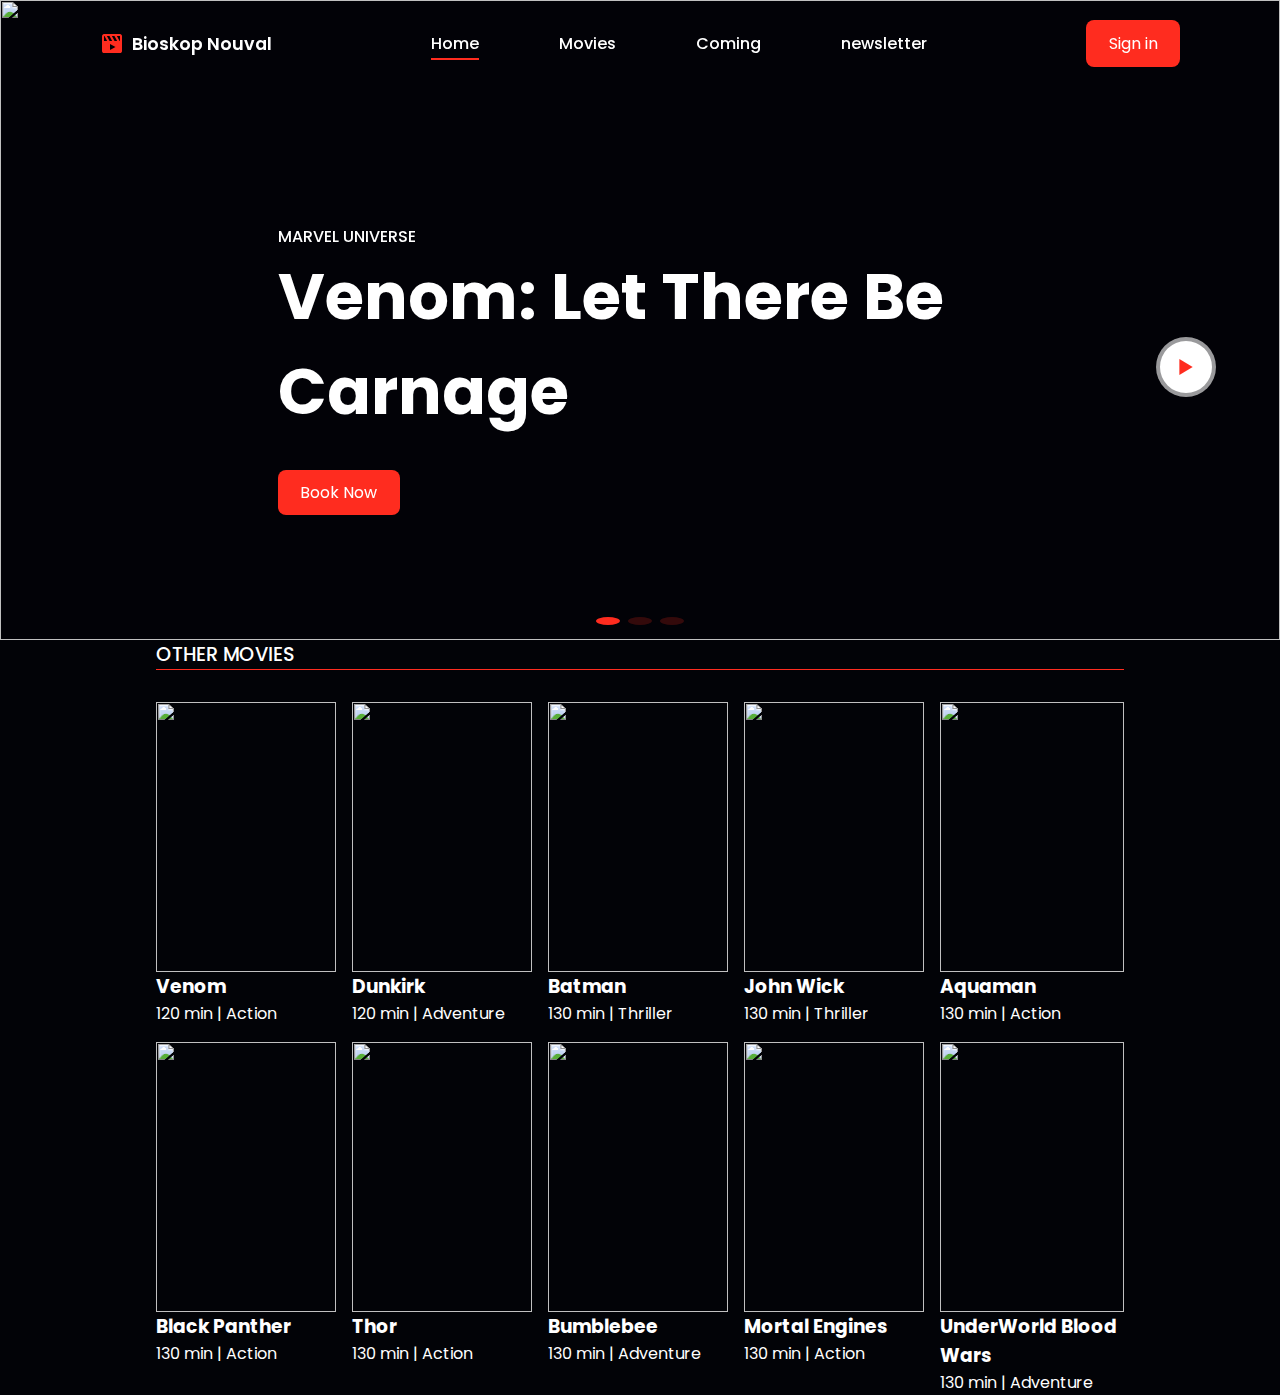
==== index.html @ 2c21bc81 "Add files via upload" ====
<!DOCTYPE html>
<html>
<head>
	<meta charset="utf-8">
	<meta name="viewport" content="width=device-width, initial-scale=1">
	<title>Nouval Theater</title>
	<link rel="stylesheet" href="style.css">
	<link rel="stylesheet" href="https://cdn.jsdelivr.net/npm/boxicons@latest/css/boxicons.min.css">
	<link rel="stylesheet" href="https://cdn.jsdelivr.net/npm/swiper@10/swiper-bundle.min.css" />
</head>
<body>
	<header>
		<a href="#" class="logo">
			<i class="bx bxs-movie-play"></i> Bioskop Nouval
		</a>
		<div class="bx bx-menu" id="menu-icon"></div>

		<ul class="navbar">
			<li><a href="#home" class="home-active">Home</a></li>
			<li><a href="#hmovies">Movies</a></li>
			<li><a href="#coming">Coming</a></li>
			<li><a href="#newsletter">newsletter</a></li>
		</ul>
		<a href="#" class="btn">Sign in</a>
	</header>
	<section class="home swiper" id="home"> 
		<div class="swiper-wrapper">
			<div class="swiper-slide container">
				<img src="img/home1.jpg">
				<div class="home-text">
					<span>Marvel Universe</span>
					<h1>Venom: Let There Be Carnage</h1><br>
					<a href="book.html" class="btn">Book Now</a>
					<a href="#" class="play">
						<i class="bx bx-play"></i>
					</a>
				</div>
			</div>
			<div class="swiper-slide container">
				<img src="img/home2.jpg">
				<div class="home-text">
					<span>Marvel Universe</span>
					<h1>Avengers: Infinity War</h1><br>
					<a href="book.html" class="btn">Book Now</a>
					<a href="#" class="play">
						<i class='bx bx-play'></i>
					</a>
				</div>
			</div>
			<div class="swiper-slide container">
				<img src="img/home3.jpg">
				<div class="home-text">
					<span>Marvel Universe</span>
					<h1>Spiderman: Far From Home</h1><br>
					<a href="book.html" class="btn">Book Now</a>
					<a href="#" class="play">
						<i class='bx bx-play'></i>
					</a>
				</div>
			</div>
		</div>
		<div class="swiper-pagination"></div>
	</section>
	<section class="movies" id="movies">
		<h2 class="heading">Other Movies</h2>

		<div class="movies-container">
			<div class="box">
			<div class="box-img">
				<img src="img/m1.jpg" alt="">
			</div>
			<h3>Venom</h3>
			<span>120 min | Action</span>
		</div>
			<div class="box">
			<div class="box-img">
				<img src="img/m2.jpg" alt="">
			</div>
			<h3>Dunkirk</h3>
			<span>120 min | Adventure</span>
		</div>
			<div class="box">
			<div class="box-img">
				<img src="img/m3.jpg" alt="">
			</div>
			<h3>Batman</h3>
			<span>130 min | Thriller</span>
		</div>
			<div class="box">
			<div class="box-img">
				<img src="img/m4.jpg" alt="">
			</div>
			<h3>John Wick</h3>
			<span>130 min | Thriller</span>
		</div>
			<div class="box">
			<div class="box-img">
				<img src="img/m5.jpg" alt="">
			</div>
			<h3>Aquaman</h3>
			<span>130 min | Action</span>
		</div>
			<div class="box">
			<div class="box-img">
				<img src="img/m6.jpg" alt="">
			</div>
			<h3>Black Panther</h3>
			<span>130 min | Action</span>
		</div>
			<div class="box">
			<div class="box-img">
				<img src="img/m7.jpg" alt="">
			</div>
			<h3>Thor</h3>
			<span>130 min | Action</span>
		</div>
			<div class="box">
			<div class="box-img">
				<img src="img/m8.png" alt="">
			</div>
			<h3>Bumblebee</h3>
			<span>130 min | Adventure</span>
		</div>
			<div class="box">
			<div class="box-img">
				<img src="img/m9.jpg" alt="">
			</div>
			<h3>Mortal Engines</h3>
			<span>130 min | Action</span>
		</div>
		<div class="box">
			<div class="box-img">
				<img src="img/m10.jpg" alt="">
			</div>
			<h3>UnderWorld Blood Wars</h3>
			<span>130 min | Adventure</span>
		</div>
		</div>
	</section>
	<script src="https://cdn.jsdelivr.net/npm/swiper@10/swiper-bundle.min.js"></script>
	<script src="main.js"></script>
</body>
</html>
---- style.css ----
@import url('https://fonts.googleapis.com/css2?family=Poppins:wght@200;300;400;500;600&display=swap');

* {
  font-family: 'Poppins', sans-serif;
  margin: 0;
  padding: 0;
  box-sizing: border-box;
  list-style: none;
  text-decoration: none;
  scroll-padding-top: 2rem;
  scroll-behavior: smooth;
}

:root {
  --main-color: #ff2c1f;
  --text-color: #020307;
  --bg-color: #fff;
}

body {
  background: var(--text-color);
  color: var(--bg-color);
}

section {
  padding: 4.5rem 0.1.5rem;
}

header {
  position: fixed;
  width: 100%;
  top: 0;
  right: 0;
  z-index: 1000;
  display: flex;
  align-items: center;
  justify-content: space-between;
  padding: 20px 100px;
  transition: 0.5;
}

.logo {
  font-size: 1.1rem;
  font-weight: 600;
  color: var(--bg-color);
  display: flex;
  align-items: center;
  column-gap: 0.5rem;
}

.logo .bx {
  font-size: 24px;
  color: var(--main-color);
}

.navbar {
  display: flex;
  column-gap: 5rem;
}

.navbar li {
  position: relative;
}

.navbar a {
  font-size: 1rem;
  font-weight: 500;
  color: var(--bg-color);
}

.navbar a::after {
  content: "";
  width: 0;
  height: 2px;
  background: var(--main-color);
  position: absolute;
  bottom: -4px;
  left: 0;
  transition: 0.4s all linear;
}

.navbar a:hover::after,
.navbar .home-active::after {
  width: 100%;
}

#menu-icon {
  font-size: 24px;
  cursor: pointer;
  z-index: 1000001;
  display: none;
}

.btn {
  padding: 0.7rem 1.4rem;
  background: var(--main-color);
  color: var(--bg-color);
  border-radius: 0.5rem;
}

.btn:hover {
  background: #f1216;
}

.home-text {
  position: absolute;
  left: 0;
  right: 0;
  bottom: 20%;
  text-align: center;
  padding: 1rem;
}

.home-text {
  position: absolute;
  left: 10%;
  top: 50%;
  transform: translateY(-50%);
  text-align: left;
  padding: 1rem;
}

.container {
  width: 100%;
  min-height: 640px;
  position: relative;
  display: flex;
  align-items: center;
  background: rgba(2, 3, 7, 0.4);
}

.container img {
  position: absolute;
  width: 100%;
  height: 100%;
  object-fit: cover;
  object-position: center;
  z-index: -1;
}

.swiper-pagination-bullet {
  width: 1.5rem !important;
  background: var(--main-color) !important;
}

.home-text {
  z-index: 1000;
  padding: 0 150px;
}

.home-text span {
  color: var(--bg-color);
  font-weight: 500;
  text-transform: uppercase;
}

.home-text h1 {
  color: var(--bg-color);
  font-size: 4rem;
  font-weight: 700;
  margin-bottom: 1rem;
}

.play {
  position: absolute;
  right: 4rem;
  bottom: 10%;
}

.play .bx {
  background: var(--bg-color);
  padding: 10px;
  font-size: 2rem;
  border-radius: 50%;
  border: 4px solid rgba(2, 3, 7, 0.4);
  color: var(--main-color);
  cursor: pointer;
}

.play .bx:hover {
  background: var(--bg-color);
  color: var(--bg-color);
  transition: 0.2s all linear;
}

.heading {
  max-width: 968px;
  margin-left: auto;
  margin-right: auto;
  font-size: 1.2rem;
  font-weight: 500;
  text-transform: uppercase;
  border-bottom: 1px solid var(--main-color);
}

.movies-container {
  max-width: 968px;
  margin-right: auto;
  margin-left: auto;
  display: grid;
  grid-template-columns: repeat(auto-fit, minmax(180px, auto));
  gap: 1rem;
  margin-top: 2rem;
}

.box .box-img {
  width: 100%;
  height: 270px;
}
.box .box-img img{
  width: 100%;
  height: 100%;
  object-fit: cover;
}
.box .box-img img:hover{
  transform: translateY(-10px);
  transition: 0.2s all linear;
}
box h3{
  font-size: 0.9rem;
  font-weight: 500
}
box span{
  font-size: 13px;
}
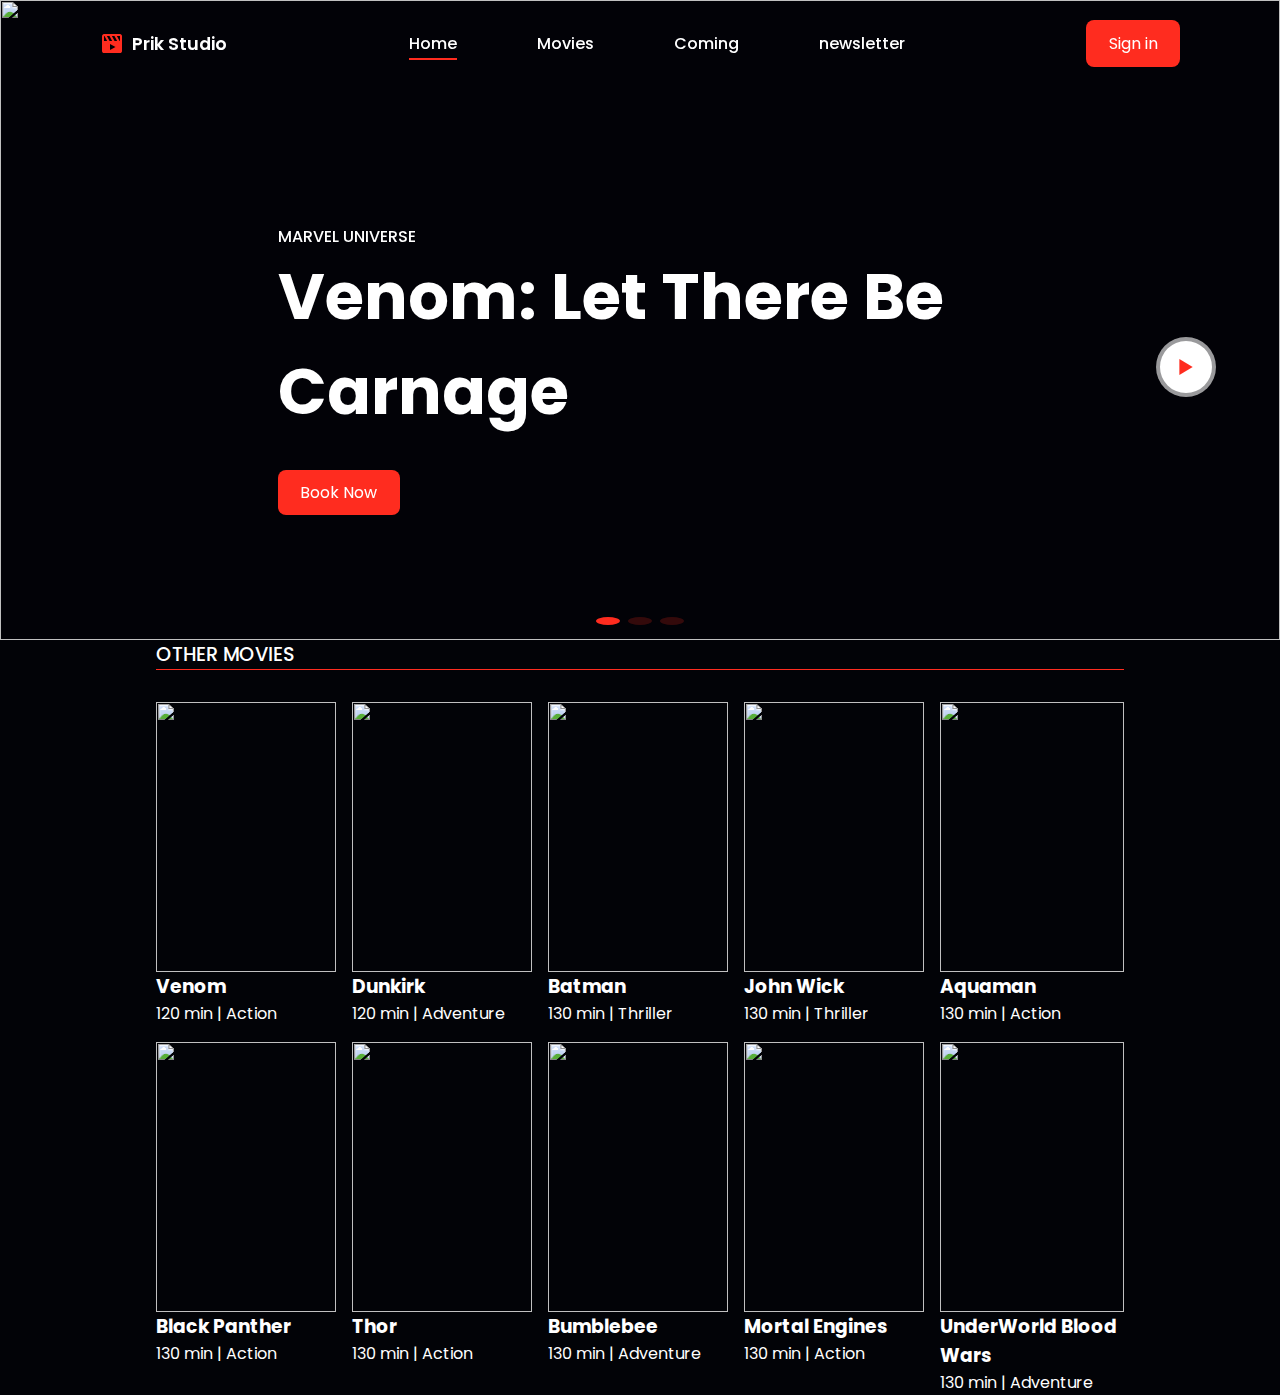
==== commit a11044ef: "Add files via upload" ====
--- a/index.html
+++ b/index.html
@@ -11,7 +11,8 @@
 <body>
 	<header>
 		<a href="#" class="logo">
-			<i class="bx bxs-movie-play"></i> Bioskop Nouval
+			<i class="bx bxs-movie-play"></i> Prik Studio
+			
 		</a>
 		<div class="bx bx-menu" id="menu-icon"></div>
 
